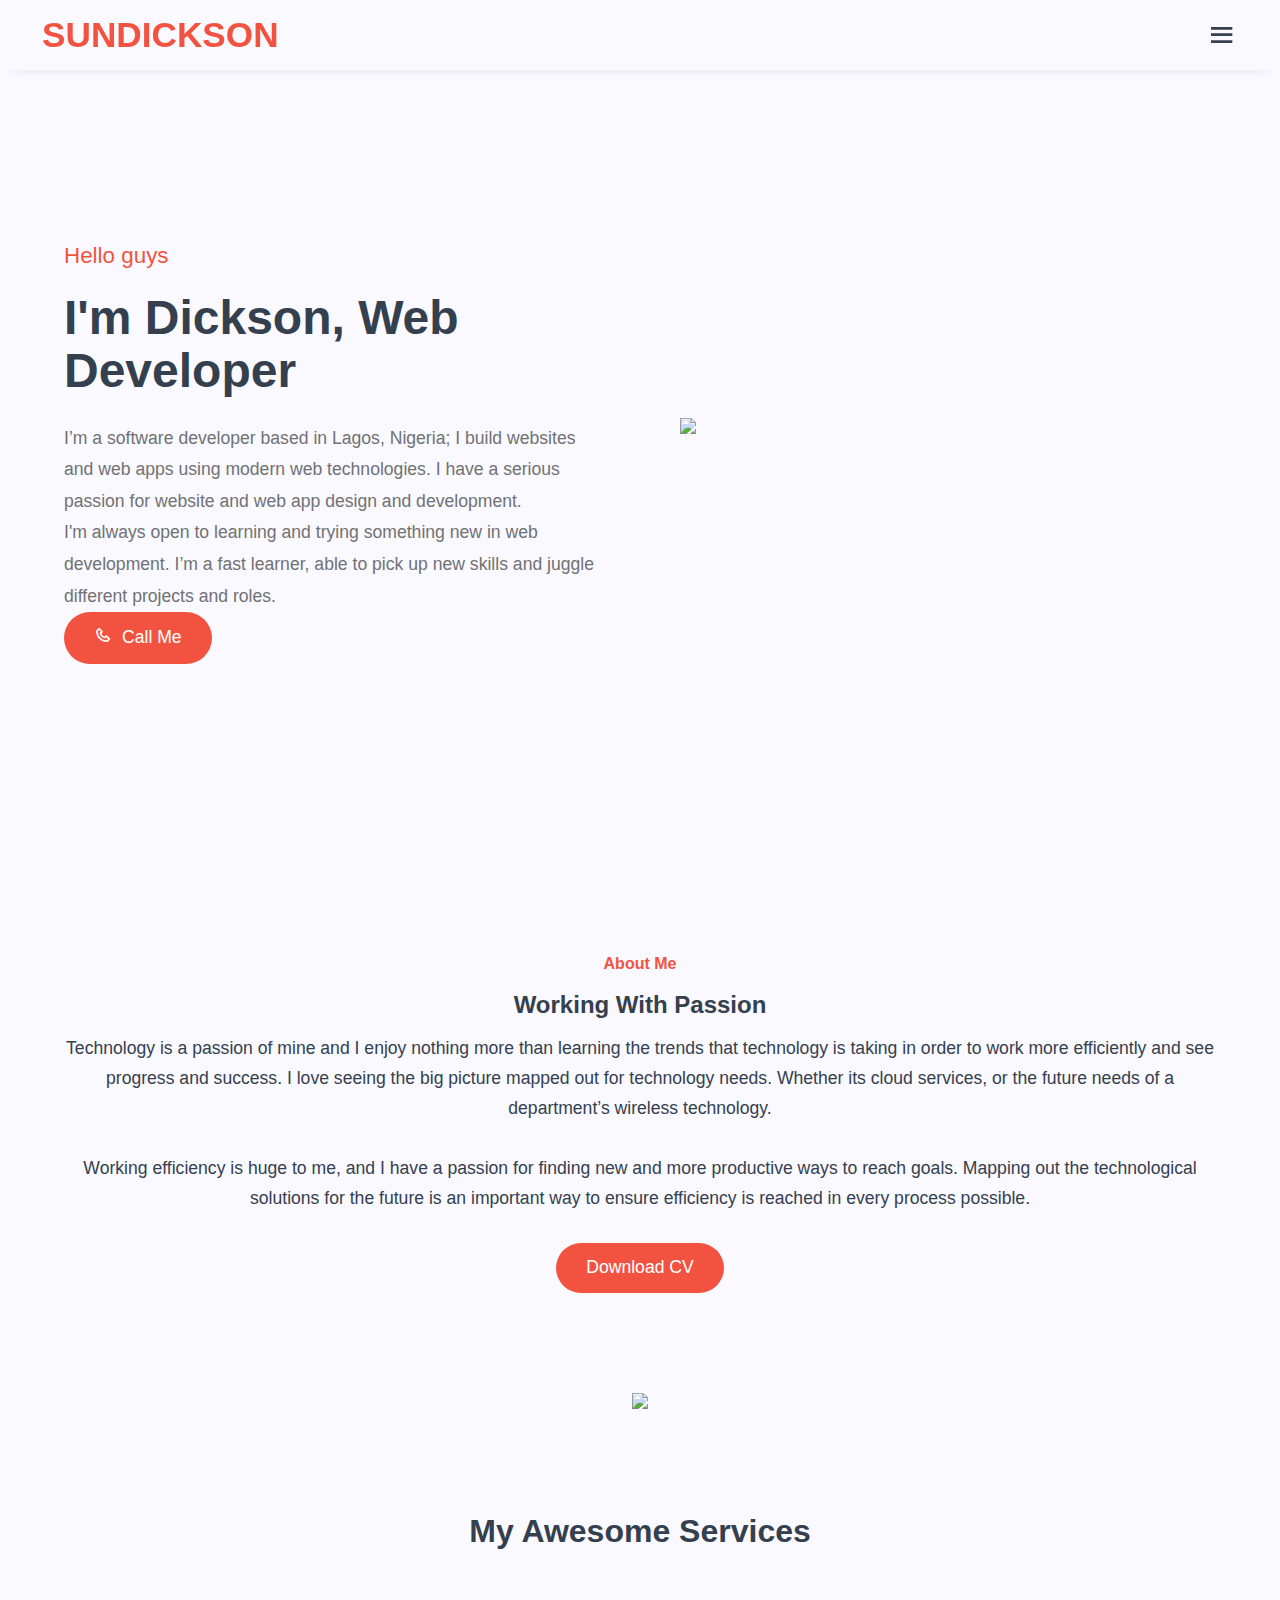
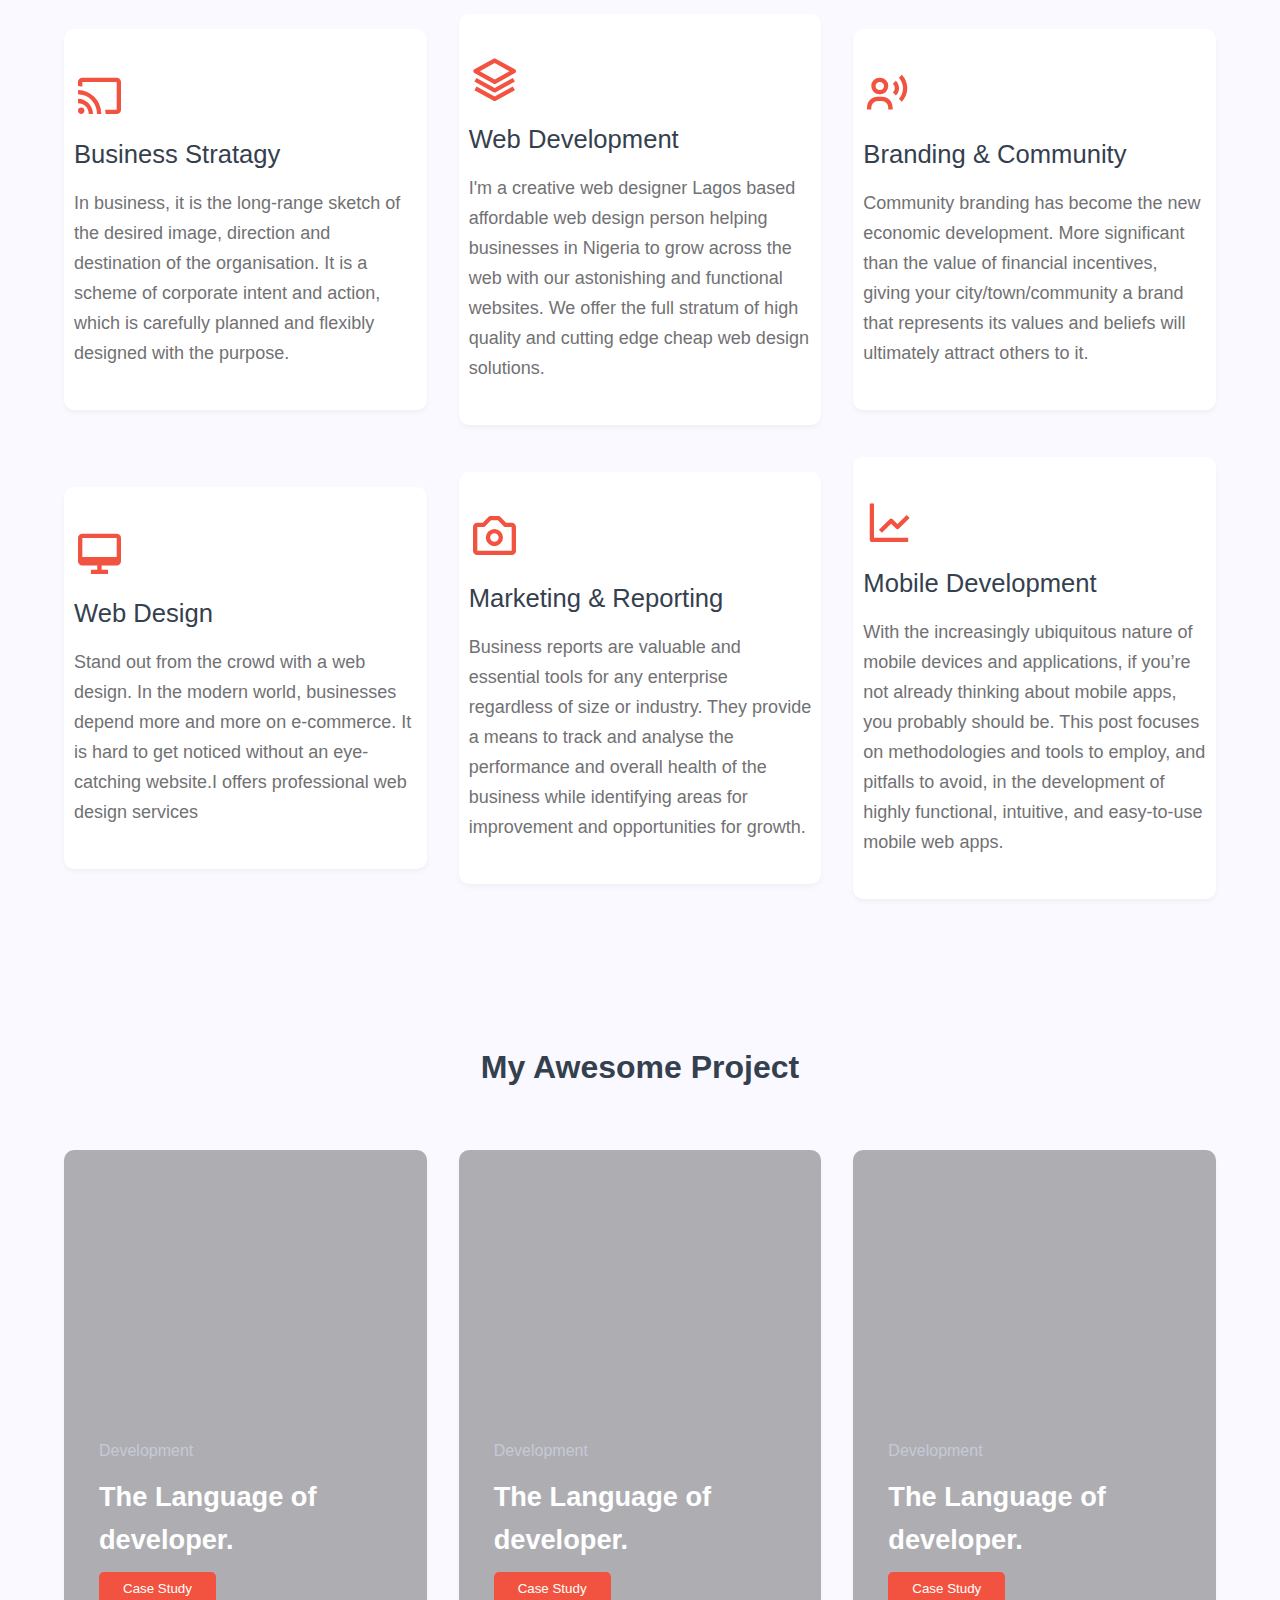
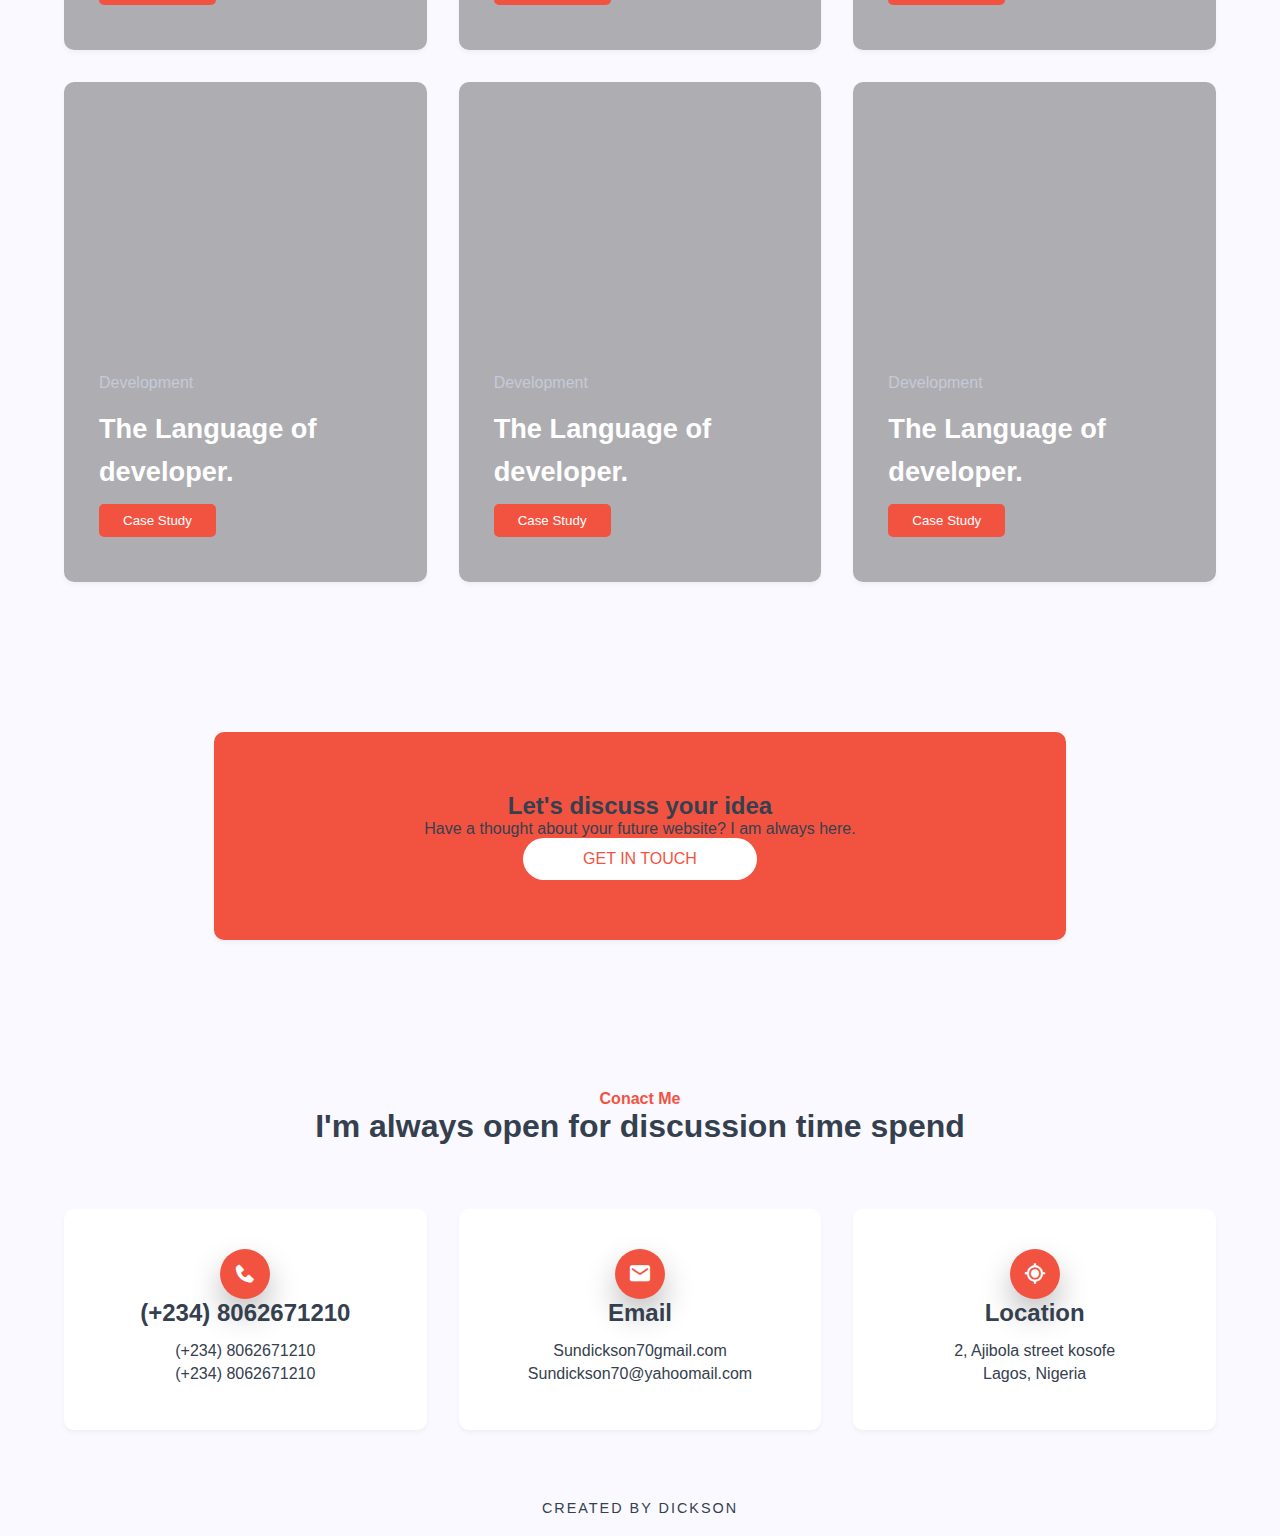
==== Portfolio 2/index.html @ cd6cd33e ":fire: fix navigation script" ====
<!DOCTYPE html>
<html>
  <head>
    <meta charset="utf-8" />
    <meta name="viewport" content="width=device-width,initial-scale=1.0" />
    <link rel="stylesheet" type="text/css" href="style.css" />
    <link
      rel="stylesheet"
      href="https://cdnjs.cloudflare.com/ajax/libs/font-awesome/6.1.1/css/all.min.css"
      integrity="sha512-KfkfwYDsLkIlwQp6LFnl8zNdLGxu9YAA1QvwINks4PhcElQSvqcyVLLD9aMhXd13uQjoXtEKNosOWaZqXgel0g=="
      crossorigin="anonymous"
      referrerpolicy="no-referrer"
    />

    <link
      rel="stylesheet"
      href="https://unpkg.com/boxicons@latest/css/boxicons.min.css"
    />

    <title>My Porfolio</title>
  </head>
  <body>
    <header>
      <a href="#" class="logo">SUNDICKSON</a>
      <div class="bx bx-menu menu-icon"></div>
      <ul class="navlist">
        <li class="nav-item"><a class="nav-link" href="#Home">Home</a></li>
        <li class="nav-item"><a class="nav-link" href="#About">About</a></li>
        <li class="nav-item">
          <a class="nav-link" href="#Services">Services</a>
        </li>
        <li class="nav-item">
          <a class="nav-link" href="#Porfolio">Porfolio</a>
        </li>
        <li class="nav-item">
          <a class="nav-link" href="#content">Content</a>
        </li>
      </ul>
    </header>
    <!-----start home page ------>
    <section class="home" id="home">
      <div class="home-text">
        <br /><br />
        <br />
        <br />
        <h5>Hello guys</h5>
        <br />
        <h1>I'm Dickson, Web Developer</h1>
        <p>
          I’m a software developer based in Lagos, Nigeria; I build websites and
          web apps using modern web technologies. I have a serious passion for
          website and web app design and development. <br />

          I'm always open to learning and trying something new in web
          development. I’m a fast learner, able to pick up new skills and juggle
          different projects and roles.<br />
          <a href="#" class="btn"><i class="bx bx-phone"></i>Call Me</a>
        </p>
      </div>

      <div class="home-img">
        <img src="img/backgroundss.png" />
      </div>
    </section>

    <!-----start about section ------>
    <section class="about" id="about">
      <div class="about-image">
        <img src="img/dickson1.png" />
      </div>
      <div class="about-text">
        <span>About Me</span><br />
        <br />
        <h2>Working With Passion</h2>
        <p>
          Technology is a passion of mine and I enjoy nothing more than learning
          the trends that technology is taking in order to work more efficiently
          and see progress and success. I love seeing the big picture mapped out
          for technology needs. Whether its cloud services, or the future needs
          of a department’s wireless technology.<br />
          <br />

          Working efficiency is huge to me, and I have a passion for finding new
          and more productive ways to reach goals. Mapping out the technological
          solutions for the future is an important way to ensure efficiency is
          reached in every process possible. <br />
          <br />

          <a href="Document/CV.pdf" target="_blank" class="btn">Download CV</a>
        </p>
      </div>
    </section>
    <!-----start about section ------>
    <section class="service" id="services">
      <div class="heading">
        <span></span>
        <h2>My Awesome Services</h2>
      </div>
      <div class="service-container">
        <div class="row">
          <i class="bx bx-cast"></i>
          <h3>Business Stratagy</h3>
          <p>
            In business, it is the long-range sketch of the desired image,
            direction and destination of the organisation. It is a scheme of
            corporate intent and action, which is carefully planned and flexibly
            designed with the purpose.
          </p>
        </div>
        <div class="row">
          <i class="bx bx-layer"></i>
          <h3>Web Development</h3>
          <p>
            I'm a creative web designer Lagos based affordable web design person
            helping businesses in Nigeria to grow across the web with our
            astonishing and functional websites. We offer the full stratum of
            high quality and cutting edge cheap web design solutions.
          </p>
        </div>
        <div class="row">
          <i class="bx bx-user-voice"></i>
          <h3>Branding & Community</h3>
          <p>
            Community branding has become the new economic development. More
            significant than the value of financial incentives, giving your
            city/town/community a brand that represents its values and beliefs
            will ultimately attract others to it.
          </p>
        </div>
        <div class="row">
          <i class="bx bx-desktop"></i>
          <h3>Web Design</h3>
          <p>
            Stand out from the crowd with a web design. In the modern world,
            businesses depend more and more on e-commerce. It is hard to get
            noticed without an eye-catching website.I offers professional web
            design services
          </p>
        </div>
        <div class="row">
          <i class="bx bx-camera"></i>
          <h3>Marketing & Reporting</h3>
          <p>
            Business reports are valuable and essential tools for any enterprise
            regardless of size or industry. They provide a means to track and
            analyse the performance and overall health of the business while
            identifying areas for improvement and opportunities for growth.
          </p>
        </div>
        <div class="row">
          <i class="bx bx-line-chart"></i>
          <h3>Mobile Development</h3>
          <p>
            With the increasingly ubiquitous nature of mobile devices and
            applications, if you’re not already thinking about mobile apps, you
            probably should be. This post focuses on methodologies and tools to
            employ, and pitfalls to avoid, in the development of highly
            functional, intuitive, and easy-to-use mobile web apps.
          </p>
        </div>
      </div>
    </section>
    <!-----start Portfolio section ------>
    <section class="Portfolio" id="Portfolio">
      <div class="heading">
        <span></span>
        <h2>My Awesome Project</h2>
      </div>
      <div class="Portfolio-container">
        <div class="box box-one">
          <div class="inner">
            <h6>Development</h6>
            <h3>The Language of developer.</h3>
            <button type="button">Case Study</button>
          </div>
        </div>
        <div class="box box-two">
          <div class="inner">
            <h6>Development</h6>
            <h3>The Language of developer.</h3>
            <button type="button">Case Study</button>
          </div>
        </div>
        <div class="box box-three">
          <div class="inner">
            <h6>Development</h6>
            <h3>The Language of developer.</h3>
            <button type="button">Case Study</button>
          </div>
        </div>
        <div class="box box-four">
          <div class="inner">
            <h6>Development</h6>
            <h3>The Language of developer.</h3>
            <button type="button">Case Study</button>
          </div>
        </div>
        <div class="box box-five">
          <div class="inner">
            <h6>Development</h6>
            <h3>The Language of developer.</h3>
            <button type="button">Case Study</button>
          </div>
        </div>
        <div class="box box-six">
          <div class="inner">
            <h6>Development</h6>
            <h3>The Language of developer.</h3>
            <button type="button">Case Study</button>
          </div>
        </div>
      </div>
    </section>
    <!----- call to action section ------>
    <section class="cta">
      <div class="cta-class">
        <h2>Let's discuss your idea</h2>
        <p>Have a thought about your future website? I am always here.</p>
      </div>
      <div class="cta-btn">
        <a href="#" class="cta-btn">GET IN TOUCH</a>
      </div>
    </section>

    <!----- Start contact section ------>
    <section class="contact" id="contact">
      <div class="heading">
        <span>Conact Me</span>
        <h2>I'm always open for discussion time spend</h2>
      </div>
      <div class="contact-container">
        <div class="con-box">
          <div class="icon">
            <i class="bx bxs-phone"></i>
          </div>
          <h3>(+234) 8062671210</h3>
          <h6>(+234) 8062671210</h6>
          <h5>(+234) 8062671210</h5>
        </div>
        <div class="con-box">
          <div class="icon">
            <i class="bx bxs-envelope"></i>
          </div>
          <h3>Email</h3>
          <h6>Sundickson70gmail.com</h6>
          <h5>Sundickson70@yahoomail.com</h5>
        </div>
        <div class="con-box">
          <div class="icon">
            <i class="bx bx-current-location"></i>
          </div>
          <h3>Location</h3>
          <h6>2, Ajibola street kosofe</h6>
          <h5>Lagos, Nigeria</h5>
        </div>
      </div>
    </section>

    <!----- Start button------>
    <div class="bottom">
      <p>CREATED BY DICKSON</p>
    </div>

    <script src="script.js"></script>
  </body>
</html>
---- Portfolio 2/style.css ----
* {
  padding: 0px;
  margin: 0px;
  box-sizing: border-box;
  font-family: "Poppins", sans-serif;
  list-style: none;
  scroll-behavior: smooth;
  text-decoration: none;
}
:root {
  --main-color: #f25341;
  --text-color: #35404e;
  --bg-color: #f9f9ff;
  --big-font: 3.6rem;
  --h2-font: 2.26rem;
  --p-font: 1.1rem;
}
body {
  background: var(--bg-color);
  color: var(--text-color);
}

header {
  position: fixed;
  width: 100%;
  right: 0;
  top: 0;
  display: flex;
  align-items: center;
  justify-content: space-between;
  z-index: 111;
  padding: 20px 320px;
  background: var(--bg-color);
  box-shadow: rgba(33, 35, 38, 0.1) 0px 10px 10px -10px;
}
.logo {
  font-size: 2.2rem;
  font-weight: 600;
  color: var(--main-color);
}
.navlist {
  display: flex;
}
.navlist a {
  color: var (--text-color);
  font-size: 1rem;
  font-weight: 500;
  padding: 2px 5px;
  transition: color 0.4s;
}

.navlist a:hover {
  color: var(--main-color);
}
.menu-icon {
  font-size: 2rem;
  cursor: pointer;
  display: none;
}
section {
  padding: 75px 16.7%;
}
.home {
  width: 100%;
  min-height: 95vh;
  display: grid;
  grid-template-columns: repeat(2, 1fr);
  grid-gap: 5rem;
  align-items: center;
}
.home-img img {
  max-width: 400%;
  width: 530px;
  height: auto;
}
.home-text h5 {
  font-size: 1.4rem;
  font-weight: 500;
  margin-bottom: 5px;
  color: var(--main-color);
}
.home-text h1 {
  font-size: var(--big-font);
  color: var(--text-color);
  line-height: 1.1;
  margin-bottom: 25px;
}
.home-text p {
  max-width: 100%;
  width: 430px;
  font-size: var(--p-font);
  color: #717173;
  line-height: 1.8;
  margin-bottom: 20px;
}
.btn {
  display: inline-block;
  padding: 10px 30px;
  color: white;
  background: var(--main-color);
  border-radius: 5rem;
}

.btn i {
  margin-right: 10px;
}

.btn:hover {
  transform: scale(1.2);
  background: #f37465;
  transition: 0.4s;
  box-shadow: 0 5px 15px 2px rgb(63 44 44 / 18%);
}
/* start About */
.about {
  display: grid;
  grid-template-columns: repeat(2, 2fr);
  grid-gap: 5rem;
  align-items: center;
  padding-top: 100px;
}
.about-image img {
  width: 400px;
  height: auto;
}
span {
  font-size: 1rem;
  font-weight: 600;
  color: var(--main-color);
  margin-bottom: 15px;
}
.about-text h2 {
  color: var(--text-color);
  margin-bottom: 15px;
}
.about-text p {
  font-size: var(--p-font);
  line-height: 1.7;
  margin-bottom: 1.7;
  margin-bottom: 20px;
}
/* start Service*/

.heading {
  text-align: center;
}

.heading h2 {
  font-size: var(--h2-font);
}
.service {
  padding-top: 50px;
}
.service-container {
  display: grid;
  grid-template-columns: repeat(3, minmax(200px, 1fr));
  grid-gap: 2rem;
  align-items: center;
  margin-top: 4rem;
}
.row {
  padding: 40px 10px;
  background: white;
  border-radius: 10px;
  cursor: pointer;
  border-bottom: 2px solid transparent;
  box-shadow: rgba(0, 0, 0, 0.04) 0px 3px 5px;
}
.row i {
  font-size: 3.2rem;
  color: var(--main-color);
  margin-bottom: 20px;
}
.row h3 {
  margin-bottom: 19px;
  font-size: 1.6rem;
  font-weight: 500;
  color: var(--text-color);
}
.row p {
  color: #717173;
  font-size: 18px;
  line-height: 30px;
}
.row:hover {
  transform: scale(1.1);
  border-bottom: 2px solid var(--main-color);
  transition: 0.4s;
}

/* start Portfolio*/

.Portfolio {
  padding-top: 100px;
}
.Portfolio-container {
  display: grid;
  grid-template-columns: repeat(3, minmax(200px, 1fr));
  grid-gap: 2rem;
  align-items: center;
  margin-top: 4rem;
}
.box {
  height: 500px;
  width: auto;
  border-radius: 10px;
  transition: all 0.8s;
  overflow: hidden;
  box-shadow: rgba(0, 0, 0, 0.04) 0px 3px 5px;
  position: relative;
  cursor: pointer;
}
.box-one {
  background: linear-gradient(rgba(0, 0, 0, 0.3), rgba(0, 0, 0, 0.3)),
    url(img/work17.jpg) center center no-repeat;
  background-size: 500px;
}
.box-one:hover {
  background: linear-gradient(rgba(0, 0, 0, 0.7), rgba(0, 0, 0, 0.7)),
    url(img/work17.jpg) left center no-repeat;
  background-size: 520px;
}
.box-two {
  background: linear-gradient(rgba(0, 0, 0, 0.3), rgba(0, 0, 0, 0.3)),
    url(img/work12.jpg) center center no-repeat;
  background-size: 500px;
}
.box-two:hover {
  background: linear-gradient(rgba(0, 0, 0, 0.7), rgba(0, 0, 0, 0.7)),
    url(img/work12.jpg) left center no-repeat;
  background-size: 520px;
}

.box-three {
  background: linear-gradient(rgba(0, 0, 0, 0.3), rgba(0, 0, 0, 0.3)),
    url(img/work13.jpg) center center no-repeat;
  background-size: 500px;
}
.box-three:hover {
  background: linear-gradient(rgba(0, 0, 0, 0.7), rgba(0, 0, 0, 0.7)),
    url(img/work13.jpg) left center no-repeat;
  background-size: 520px;
}

.box-four {
  background: linear-gradient(rgba(0, 0, 0, 0.3), rgba(0, 0, 0, 0.3)),
    url(img/work14.jpg) center center no-repeat;
  background-size: 500px;
}
.box-four:hover {
  background: linear-gradient(rgba(0, 0, 0, 0.7), rgba(0, 0, 0, 0.7)),
    url(img/work14.jpg) left center no-repeat;
  background-size: 520px;
}

.box-five {
  background: linear-gradient(rgba(0, 0, 0, 0.3), rgba(0, 0, 0, 0.3)),
    url(img/work15.jpg) center center no-repeat;
  background-size: 500px;
}
.box-five:hover {
  background: linear-gradient(rgba(0, 0, 0, 0.7), rgba(0, 0, 0, 0.7)),
    url(img/work15.jpg) left center no-repeat;
  background-size: 520px;
}

.box-six {
  background: linear-gradient(rgba(0, 0, 0, 0.3), rgba(0, 0, 0, 0.3)),
    url(img/work16.jpg) center center no-repeat;
  background-size: 500px;
}
.box-six:hover {
  background: linear-gradient(rgba(0, 0, 0, 0.7), rgba(0, 0, 0, 0.7)),
    url(img/work16.jpg) left center no-repeat;
  background-size: 520px;
}
.inner {
  position: absolute;
  bottom: 45px;
  left: 35px;
}

.inner h6 {
  color: #c6c9d8;
  font-size: 1rem;
  line-height: 1.7;
  font-weight: 500;
  margin-bottom: 10px;
}

.inner h3 {
  font-size: 1.7rem;
  color: white;
  font-weight: 600;
  line-height: 1.6;
  margin-bottom: 10px;
}
.inner button {
  background: var(--main-color);
  border: 2px solid var(--main-color);
  color: white;
  padding: 7px 22px;
  border-radius: 5px;
  cursor: pointer;
}
.inner button:hover {
  background-color: transparent;
  border: 2px solid #c6c9d8;
  transition: 0.4s;
}
/* start cta*/
.cta {
  background: var(--main-color);
  width: 66.6%;
  margin: 100px auto;
  padding: 70px 60px;
  display: flex;
  align-items: center;
  justify-content: space-between;
  border-radius: 10px;
  background-image: url(img/intro.png);
  background-size: cover;
  box-shadow: rgba(0, 0, 0, 0.04) 0px 3px 5px;
}

.cta-text p {
  color: white;
}
.cta-btn {
  background: white;
  color: var(--main-color);
  padding: 12px 30px;
  border-radius: 30px;
}

.cta-btn:hover {
  background: var(--main-color);
  color: white;
  transition: 0.4s;
}
/* start contact */

.contact-container {
  display: grid;
  grid-template-columns: repeat(3, minmax(200px, 1fr));
  grid-gap: 2rem;
  align-items: center;
  text-align: center;
  margin-top: 4rem;
}
.con-box {
  padding: 40px 25px;
  border-radius: 10px;
  background: white;
  cursor: pointer;
  border-bottom: 2px solid transparent;
  box-shadow: rgba(0, 0, 0, 0.04) 0px 3px 5px;
}
.icon i {
  height: 50px;
  width: 50px;
  background: var(--main-color);
  display: inline-flex;
  align-items: center;
  justify-content: center;
  font-size: 1.5rem;
  color: white;
  border-radius: 50%;
  border-bottom: 15%;
  box-shadow: 0px 15px 30px 0px rgb(0 0 0 / 25%);
}
.icon i:hover {
  color: white;
  background: var(--text-color);
  transition: 0.4s;
}
.con-box h3 {
  font-size: 1.5rem;
  font-size: 500;
  margin-bottom: 15px;
  color: var(--text-color);
}
.con-box h5 {
  font-size: 1rem;
  font-weight: 500;
  margin-bottom: 5px;
  color: var(--text-color);
}
.con-box h6 {
  font-size: 1rem;
  font-weight: 500;
  margin-bottom: 5px;
  color: var(--text-color);
}

.bottom {
  width: 100%;
  padding: 20px 0px;
  text-align: center;
}
.bottom p {
  color: var(--text-color);
  font-size: 0.9rem;
  font-weight: 500;
  letter-spacing: 2px;
}

/* starting responsive*/

@media (max-width: 950px) {
  .home {
    grid-template-columns: 1fr;
    text-align: center;
    margin-top: 80px;
  }
}

@media (max-width: 1340px) {
  section {
    padding: 50px 5%;
  }
}
@media (max-width: 8000px) {
  .menu-icon {
    display: block;
  }
}
@media (max-width: 1500px) {
  header {
    padding: 15px 42px;
  }
  :root {
    --big-font: 3rem;
    --h2-font: 2rem;
  }
  .cta {
    display: flex;
    flex-direction: column;
    text-align: center;
    padding: 60px 25px;
  }
  .con-box h2 {
    margin-bottom: 10px;
  }
  .con-box p {
    margin-bottom: 30px;
  }

  .navlist {
    position: absolute;
    top: -400px;
    right: 0;
    left: 0;
    display: flex;
    flex-direction: column;
    text-align: center;
    background: white;
    transition: 0.4s;
  }
  .navlist.active {
    top: 86px;
  }
  .navlist a {
    display: block;
    padding: 1.6rem;
  }

  .home-text p {
    width: 100%;
  }
  .about {
    grid-template-columns: 1fr;
    text-align: center;
  }
  .about-image {
    order: 2;
  }
}

@media (max-width: 1120px) {
  .box-one {
    background-size: 850px;
  }
}

@media (max-width: 1700px) {
  .box-one {
    background-size: 550px;
  }
  .box-one:hover {
    background-size: 700px;
  }
  .box-two {
    background-size: 550px;
  }
  .box-two:hover {
    background-size: 700px;
  }

  .box-three {
    background-size: 550px;
  }
  .box-three:hover {
    background-size: 700px;
  }

  .box-four {
    background-size: 550px;
  }
  .box-four:hover {
    background-size: 700px;
  }

  .box-five {
    background-size: 550px;
  }
  .box-five:hover {
    background-size: 700px;
  }

  .box-six {
    background-size: 550px;
  }
  .box-six:hover {
    background-size: 700px;
  }
  .box-one:hover {
    background-size: 700px;
  }
  .box-two {
    background-size: 850px;
  }
  .box-two:hover {
    background-size: 700px;
  }

  .box-three {
    background-size: 850px;
  }
  .box-three:hover {
    background-size: 700px;
  }

  .box-four {
    background-size: 850px;
  }
  .box-four:hover {
    background-size: 700px;
  }

  .box-five {
    background-size: 850px;
  }
  .box-five:hover {
    background-size: 700px;
  }

  .box-six {
    background-size: 850px;
  }
  .box-six:hover {
    background-size: 700px;
  }
}
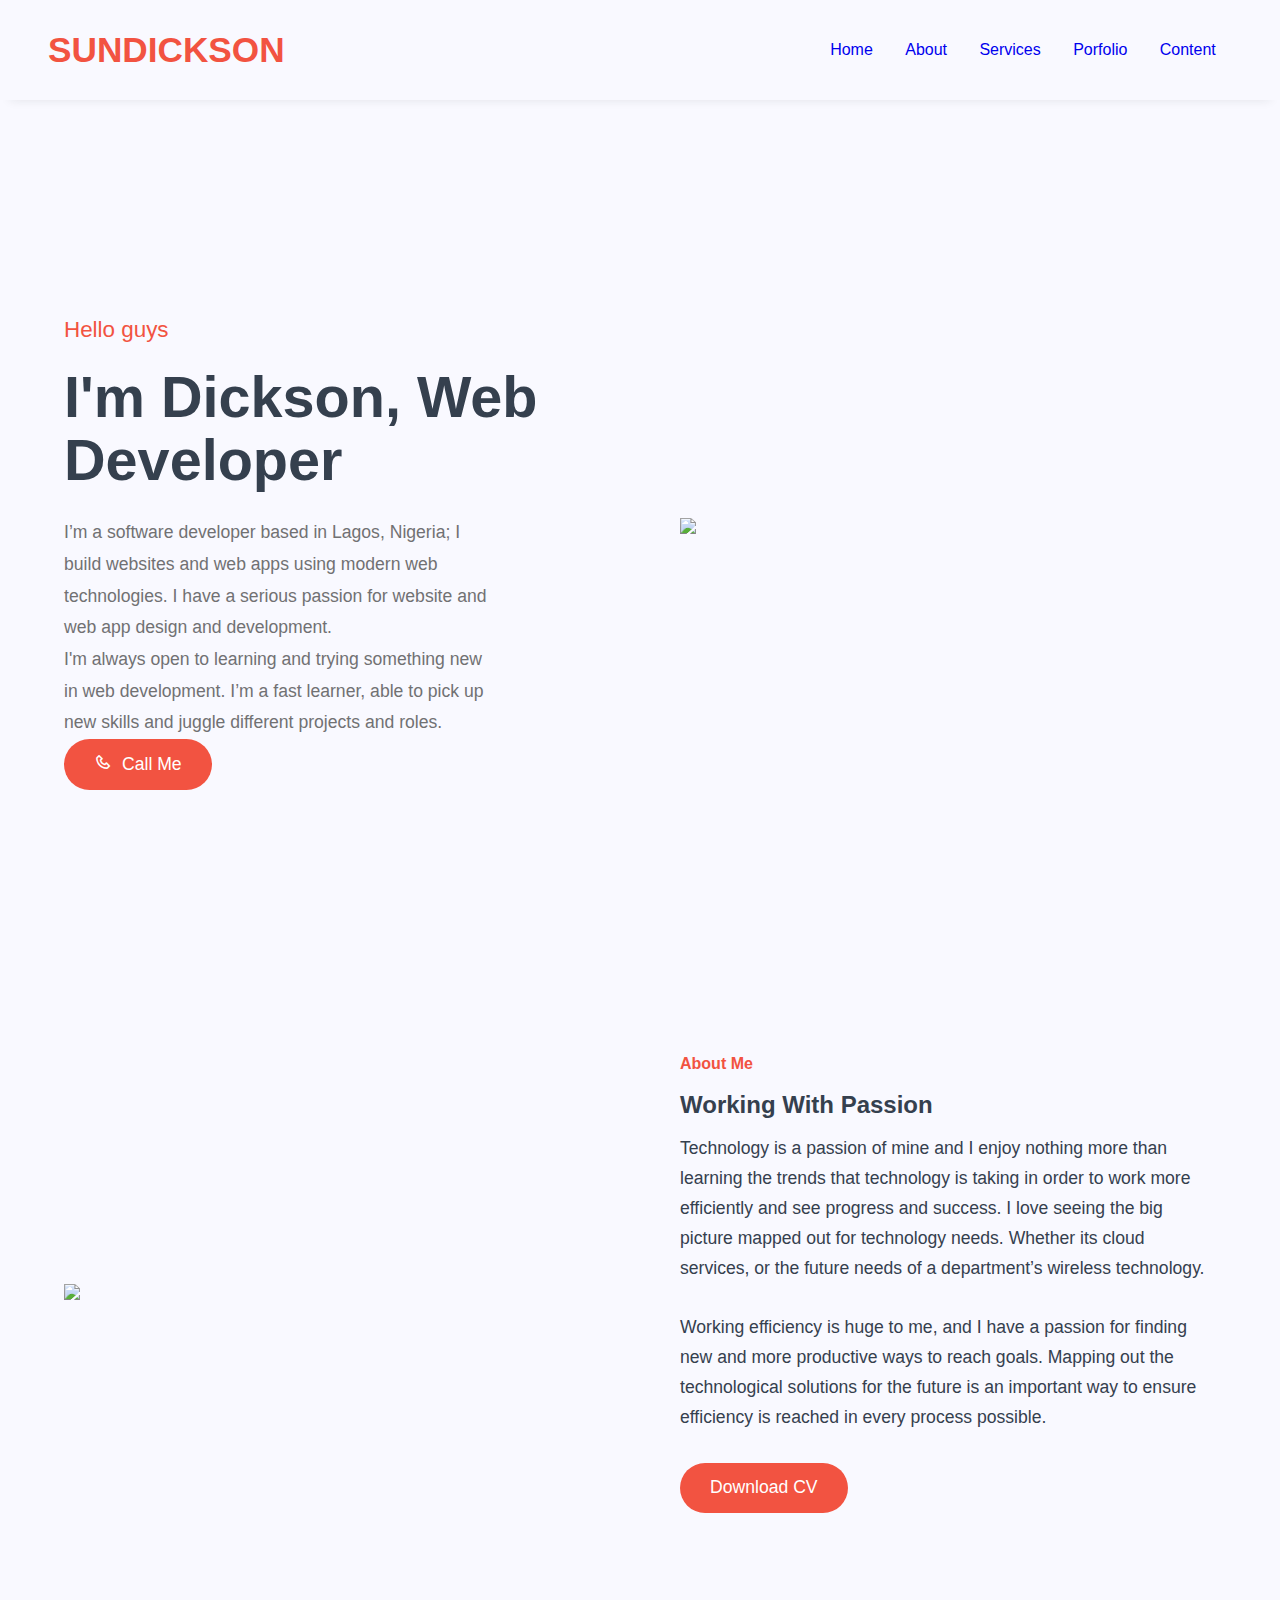
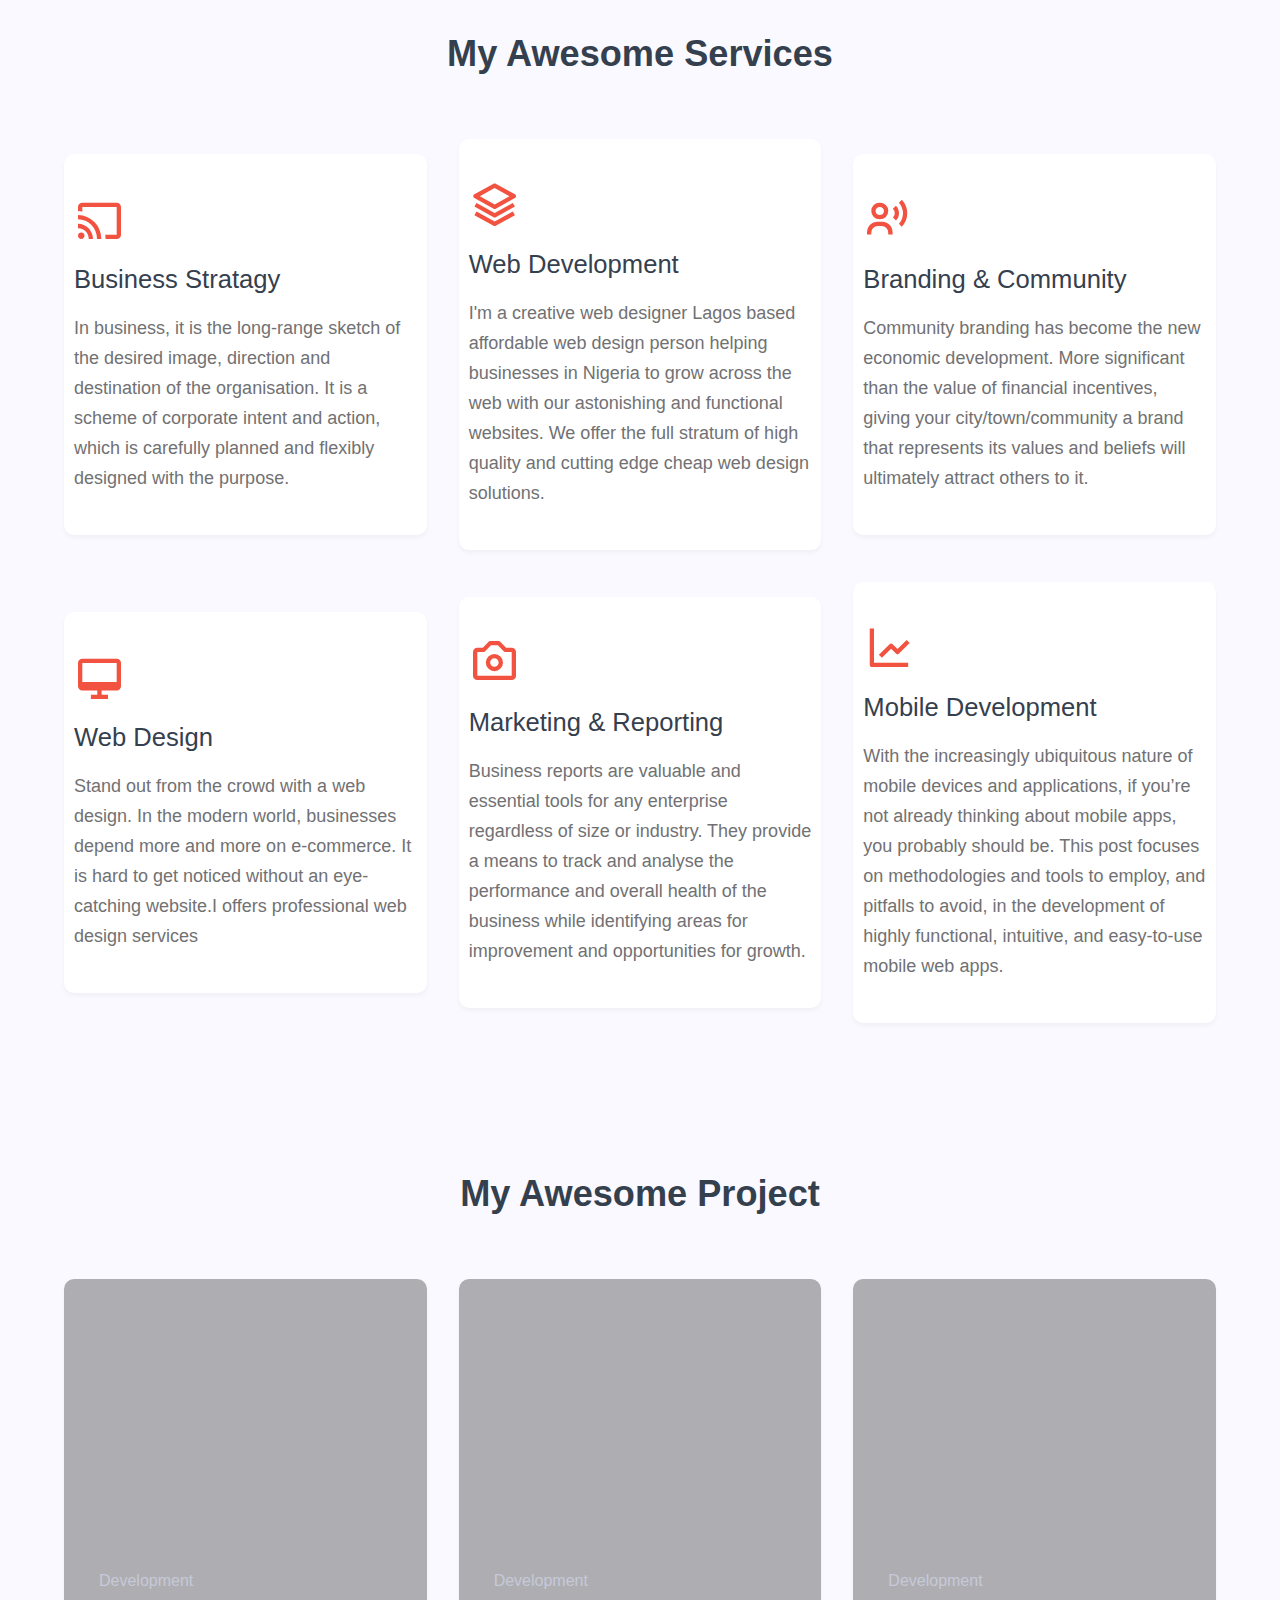
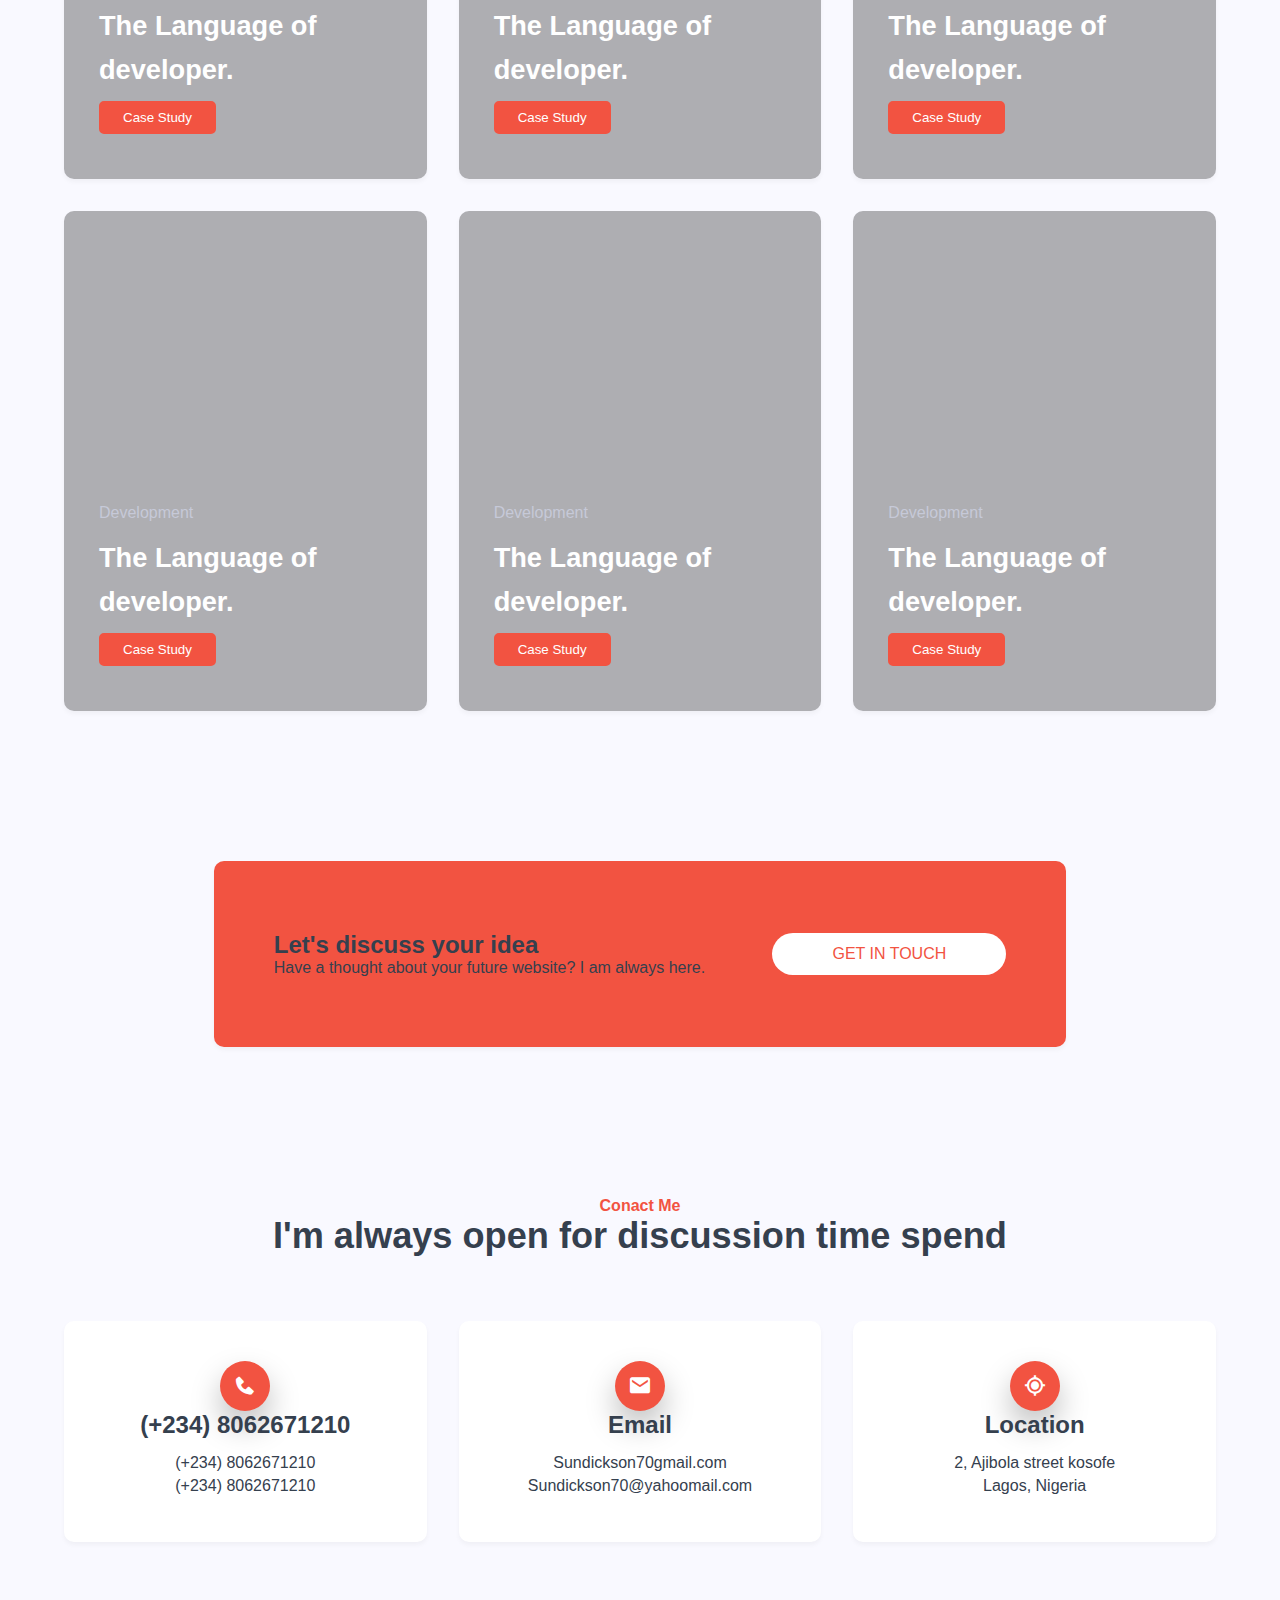
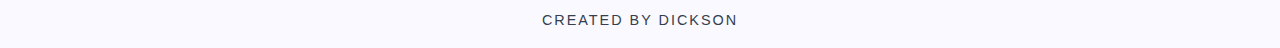
==== commit 5aef19af: "Merge pull request #1 from Evavic44/main" ====
--- a/Portfolio 2/index.html
+++ b/Portfolio 2/index.html
@@ -22,20 +22,22 @@
   <body>
     <header>
       <a href="#" class="logo">SUNDICKSON</a>
-      <div class="bx bx-menu menu-icon"></div>
-      <ul class="navlist">
-        <li class="nav-item"><a class="nav-link" href="#Home">Home</a></li>
-        <li class="nav-item"><a class="nav-link" href="#About">About</a></li>
-        <li class="nav-item">
-          <a class="nav-link" href="#Services">Services</a>
-        </li>
-        <li class="nav-item">
-          <a class="nav-link" href="#Porfolio">Porfolio</a>
-        </li>
-        <li class="nav-item">
-          <a class="nav-link" href="#content">Content</a>
-        </li>
-      </ul>
+      <div class="nav-right">
+        <ul class="navlist">
+          <li class="nav-item"><a class="nav-link" href="#Home">Home</a></li>
+          <li class="nav-item"><a class="nav-link" href="#About">About</a></li>
+          <li class="nav-item">
+            <a class="nav-link" href="#Services">Services</a>
+          </li>
+          <li class="nav-item">
+            <a class="nav-link" href="#Porfolio">Porfolio</a>
+          </li>
+          <li class="nav-item">
+            <a class="nav-link" href="#content">Content</a>
+          </li>
+        </ul>
+        <div class="bx bx-menu menu-icon"></div>
+      </div>
     </header>
     <!-----start home page ------>
     <section class="home" id="home">
--- a/Portfolio 2/style.css
+++ b/Portfolio 2/style.css
@@ -21,15 +21,12 @@
 }
 
 header {
-  position: fixed;
-  width: 100%;
-  right: 0;
-  top: 0;
   display: flex;
   align-items: center;
   justify-content: space-between;
   z-index: 111;
-  padding: 20px 320px;
+  padding: 1rem 3rem;
+  height: 100px;
   background: var(--bg-color);
   box-shadow: rgba(33, 35, 38, 0.1) 0px 10px 10px -10px;
 }
@@ -47,6 +44,7 @@
   font-weight: 500;
   padding: 2px 5px;
   transition: color 0.4s;
+  margin: 0 0.7rem;
 }
 
 .navlist a:hover {
@@ -55,7 +53,11 @@
 .menu-icon {
   font-size: 2rem;
   cursor: pointer;
-  display: none;
+  display: none !important; /* Hides hamburger button on desktop */
+}
+.nav-right {
+  display: flex;
+  align-items: center;
 }
 section {
   padding: 75px 16.7%;
@@ -420,14 +422,10 @@
     padding: 50px 5%;
   }
 }
-@media (max-width: 8000px) {
-  .menu-icon {
-    display: block;
-  }
-}
-@media (max-width: 1500px) {
+
+@media (max-width: 800px) {
   header {
-    padding: 15px 42px;
+    padding: 1rem 1.2rem;
   }
   :root {
     --big-font: 3rem;
@@ -444,6 +442,10 @@
   }
   .con-box p {
     margin-bottom: 30px;
+  }
+
+  .menu-icon {
+    display: block !important; /* Toggle hamburger button on */
   }
 
   .navlist {
